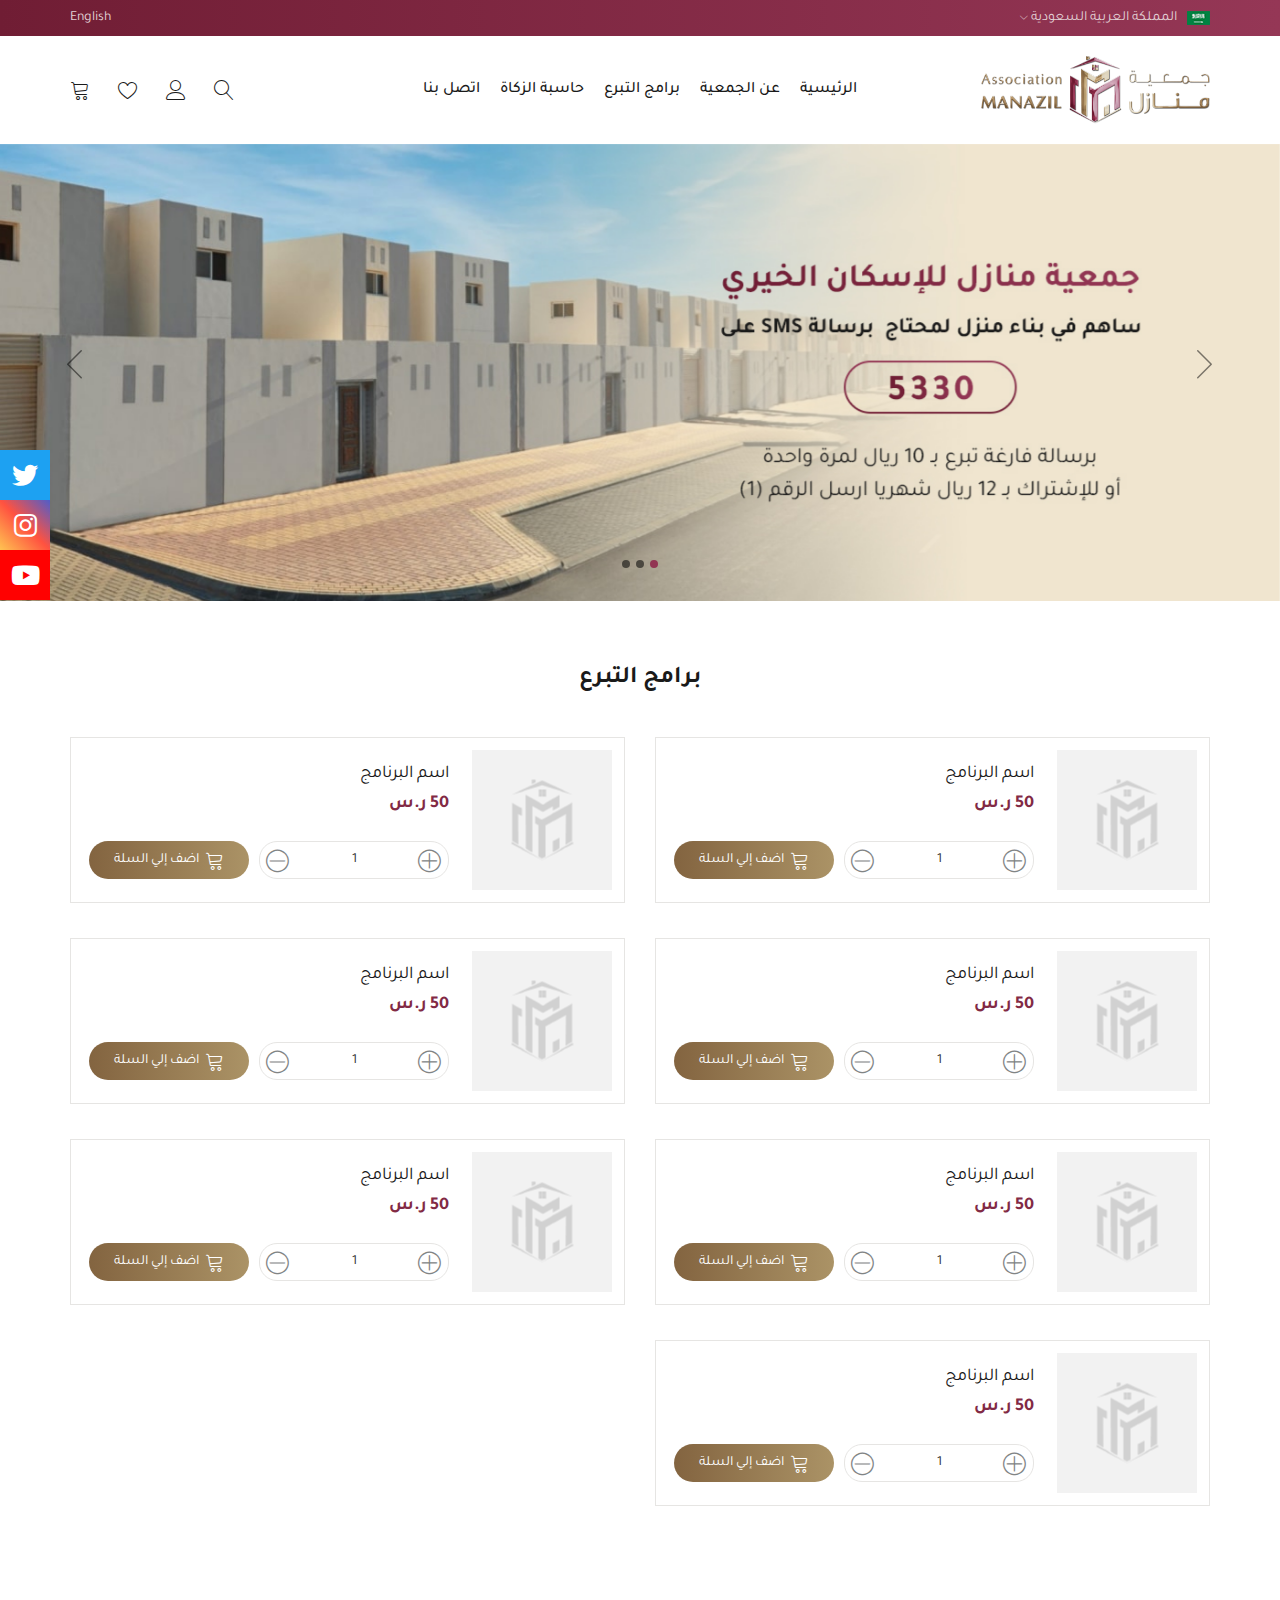
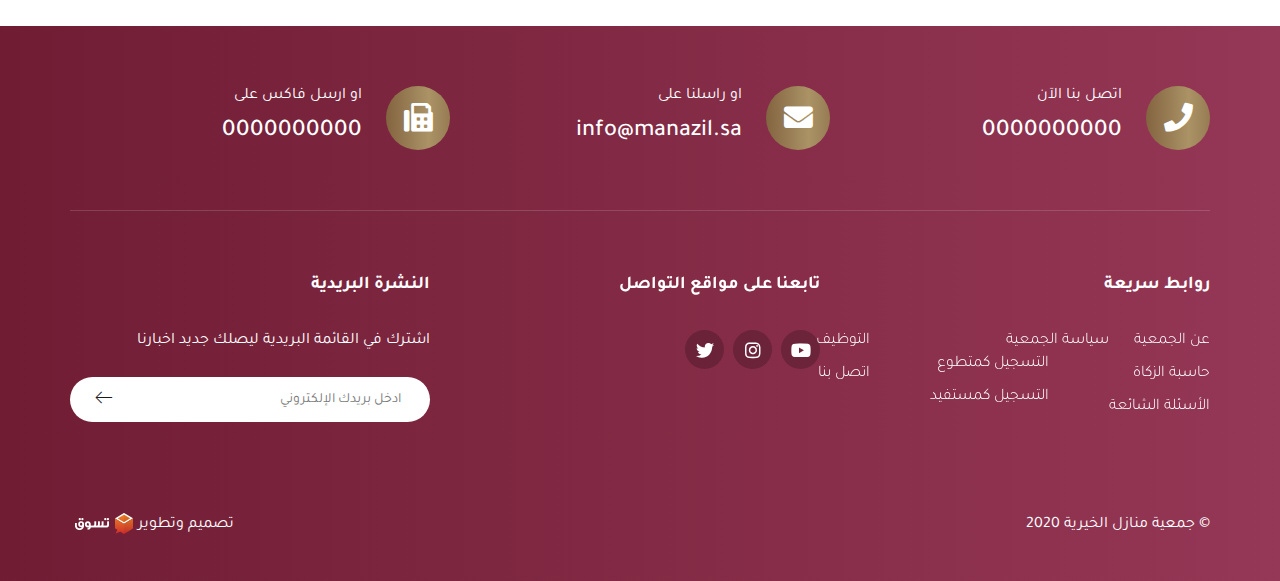
==== index.html @ 5b85d8d2 "ar" ====
<!DOCTYPE HTML>
<HTML dir="rtl" lang="ar">

<head>
  <meta charset="UTF-8" />
  <meta name="viewport" content="width=device-width, initial-scale=1, shrink-to-fit=no, user-scalable=no" />
  <title>جمعية منازل</title>
  <title>Manazel Association</title>
  <link rel='shortcut icon' type='img/png' href='images/preloader.png' />
  <link rel="stylesheet" href="css/bootstrap.min.css" />
  <link rel="stylesheet" href="css/bootstrap-rtl.min.css" />
  <link rel="stylesheet" href="css/owl.carousel.min.css" />
  <link rel="stylesheet" href="css/fontawesome.min.css" />
  <link rel="stylesheet" href="css/Linearicons.css" />
  <link rel="stylesheet" href="css/main.css" />
</head>

<body>
  <!-- start preloader -->
  <div class="loader">
    <img src="images/preloader.png" class="img-responsive">
  </div>
  <!-- end preloader -->
  <div class="fixed-icons">
    <a href="#!" class="fixed-link fixall"><i class="fab fa-twitter"></i></a>
    <a href="#!" class="fixed-link fixall"><i class="fab fa-instagram"></i></a>
    <a href="#!" class="fixed-link fixall"><i class="fab fa-youtube"></i></a>
  </div>
  <!-- start header -->
  <header>
    <div class="top-bar-cont">
      <div class="container">
        <div class="top-bar">
          <div class="country">
            <span class="fixall country-anchor"><img src="images/ar.png">المملكة العربية السعودية</span>
            <div class="country-dropdown">
              <a href="#!" class="fixall country-anchor"><img src="images/ar.png">المملكة العربية
                السعودية</a>
              <a href="#!" class="fixall country-anchor"><img src="images/en.png">الولايات المتحدة
                الامريكية</a>
            </div>
          </div>
          <a href="index-en.html" class="lang fixall">English</a>
        </div>
      </div>
    </div>
    <div class="sec-header-cont">
      <div class="container">
        <div class="header">
          <a href="index.html" class="logo"><img src="images/logo.png" class="img-responsive"></a>
          <nav>
            <ul class="mo-navbar fixall list-unstyled">
              <span class="lnr lnr-cross close-btn"></span>
              <li class="nav-li fixall ">
                <a href="#!" class="nav-anchor fixall">الرئيسية</a></li>
              <li class="nav-li fixall">
                <a href="#!" class="nav-anchor fixall">عن الجمعية</a></li>
              <li class="nav-li fixall">
                <a href="#!" class="nav-anchor fixall">برامج التبرع</a></li>
              <li class="nav-li fixall">
                <a href="#!" class="nav-anchor fixall">حاسبة الزكاة</a></li>
              <li class="nav-li fixall">
                <a href="#!" class="nav-anchor fixall">اتصل بنا</a></li>
            </ul>
          </nav>
          <div class="mo-user-nav">
            <a href="#!" class="user-anchor mo-menu-icon fixall">
              <span class="lnr lnr-menu"></span>
            </a>
            <a href="#!" class="user-anchor mo-search-icon fixall">
              <span class="lnr lnr-magnifier"></span>
            </a>
            <a href="#!" class="user-anchor mo-log-icon fixall">
              <span class="lnr lnr-user"></span>
            </a>
            <a href="#!" class="user-anchor mo-log-icon fixall">
              <span class="lnr lnr-heart"></span>
            </a>
            <a href="#!" class="user-anchor mo-cart-icon fixall">
              <span class="lnr lnr-cart"></span>
            </a>
          </div>
        </div>
      </div>
    </div>
  </header>
  <!-- end header -->
  <div class="search-form">
    <div class="container">
      <div class="search-relative">
        <span class="lnr lnr-cross close-search-btn"></span>
        <div class="search-cont">
          <input type="text" class="search-input fixall" placeholder="البحث ...">
          <button class="fixall search-button"><span class="lnr lnr-magnifier"></span></button>
        </div>
      </div>
    </div>
  </div>
  <!-- End Search -->
  <!-- Start Main Slider -->
  <div class="main-slider-sec">
    <div class="owl-carousel main-slider">
      <div class="item">
        <a href="#!" class="slider-img"><img src="images/slider.jpg" class=" img-responsive"></a>
      </div>
      <div class="item">
        <a href="#!" class="slider-img"><img src="images/slider.jpg" class=" img-responsive"></a>
      </div>
      <div class="item">
        <a href="#!" class="slider-img"><img src="images/slider.jpg" class=" img-responsive"></a>
      </div>
    </div>
  </div>
  <!-- End Main Slider -->
  <!-- start products -->
  <div class="products-sec">
    <div class="container">
      <div class="products">
        <h2 class="head fixall">برامج التبرع</h2>
        <div class="row">
          <div class="col-md-6 col-xs-12">
            <div class="product">
              <a href="#!" class="product-img fixall"><img src="images/pro.png" class="img-responive"></a>
              <div class="product-info">
                <a href="#!" class="product-name fixall">اسم البرنامج</a>
                <span class="mo-price">50 ر.س</span>
                <div class="tools">
                  <div class="qtySelector">
                    <span class="lnr lnr-plus-circle qty-increas"></span>
                    <input class="qty fixall" type="number" value="1">
                    <span class="lnr lnr-circle-minus qty-decreas"></span>
                  </div>
                  <a href="#!" class="fixall mo-add-to-cart">
                    <span class="lnr lnr-cart"></span><span class="text">اضف إلي السلة</span>
                  </a>
                </div>
              </div>
            </div>
          </div>
          <div class="col-md-6 col-xs-12">
            <div class="product">
              <a href="#!" class="product-img fixall"><img src="images/pro.png" class="img-responive"></a>
              <div class="product-info">
                <a href="#!" class="product-name fixall">اسم البرنامج</a>
                <span class="mo-price">50 ر.س</span>
                <div class="tools">
                  <div class="qtySelector">
                    <span class="lnr lnr-plus-circle qty-increas"></span>
                    <input class="qty fixall" type="number" value="1">
                    <span class="lnr lnr-circle-minus qty-decreas"></span>
                  </div>
                  <a href="#!" class="fixall mo-add-to-cart">
                    <span class="lnr lnr-cart"></span><span class="text">اضف إلي السلة</span>
                  </a>
                </div>
              </div>
            </div>
          </div>
          <div class="col-md-6 col-xs-12">
            <div class="product">
              <a href="#!" class="product-img fixall"><img src="images/pro.png" class="img-responive"></a>
              <div class="product-info">
                <a href="#!" class="product-name fixall">اسم البرنامج</a>
                <span class="mo-price">50 ر.س</span>
                <div class="tools">
                  <div class="qtySelector">
                    <span class="lnr lnr-plus-circle qty-increas"></span>
                    <input class="qty fixall" type="number" value="1">
                    <span class="lnr lnr-circle-minus qty-decreas"></span>
                  </div>
                  <a href="#!" class="fixall mo-add-to-cart">
                    <span class="lnr lnr-cart"></span><span class="text">اضف إلي السلة</span>
                  </a>
                </div>
              </div>
            </div>
          </div>
          <div class="col-md-6 col-xs-12">
            <div class="product">
              <a href="#!" class="product-img fixall"><img src="images/pro.png" class="img-responive"></a>
              <div class="product-info">
                <a href="#!" class="product-name fixall">اسم البرنامج</a>
                <span class="mo-price">50 ر.س</span>
                <div class="tools">
                  <div class="qtySelector">
                    <span class="lnr lnr-plus-circle qty-increas"></span>
                    <input class="qty fixall" type="number" value="1">
                    <span class="lnr lnr-circle-minus qty-decreas"></span>
                  </div>
                  <a href="#!" class="fixall mo-add-to-cart">
                    <span class="lnr lnr-cart"></span><span class="text">اضف إلي السلة</span>
                  </a>
                </div>
              </div>
            </div>
          </div>
          <div class="col-md-6 col-xs-12">
            <div class="product">
              <a href="#!" class="product-img fixall"><img src="images/pro.png" class="img-responive"></a>
              <div class="product-info">
                <a href="#!" class="product-name fixall">اسم البرنامج</a>
                <span class="mo-price">50 ر.س</span>
                <div class="tools">
                  <div class="qtySelector">
                    <span class="lnr lnr-plus-circle qty-increas"></span>
                    <input class="qty fixall" type="number" value="1">
                    <span class="lnr lnr-circle-minus qty-decreas"></span>
                  </div>
                  <a href="#!" class="fixall mo-add-to-cart">
                    <span class="lnr lnr-cart"></span><span class="text">اضف إلي السلة</span>
                  </a>
                </div>
              </div>
            </div>
          </div>
          <div class="col-md-6 col-xs-12">
            <div class="product">
              <a href="#!" class="product-img fixall"><img src="images/pro.png" class="img-responive"></a>
              <div class="product-info">
                <a href="#!" class="product-name fixall">اسم البرنامج</a>
                <span class="mo-price">50 ر.س</span>
                <div class="tools">
                  <div class="qtySelector">
                    <span class="lnr lnr-plus-circle qty-increas"></span>
                    <input class="qty fixall" type="number" value="1">
                    <span class="lnr lnr-circle-minus qty-decreas"></span>
                  </div>
                  <a href="#!" class="fixall mo-add-to-cart">
                    <span class="lnr lnr-cart"></span><span class="text">اضف إلي السلة</span>
                  </a>
                </div>
              </div>
            </div>
          </div>
          <div class="col-md-6 col-xs-12">
            <div class="product">
              <a href="#!" class="product-img fixall"><img src="images/pro.png" class="img-responive"></a>
              <div class="product-info">
                <a href="#!" class="product-name fixall">اسم البرنامج</a>
                <span class="mo-price">50 ر.س</span>
                <div class="tools">
                  <div class="qtySelector">
                    <span class="lnr lnr-plus-circle qty-increas"></span>
                    <input class="qty fixall" type="number" value="1">
                    <span class="lnr lnr-circle-minus qty-decreas"></span>
                  </div>
                  <a href="#!" class="fixall mo-add-to-cart">
                    <span class="lnr lnr-cart"></span><span class="text">اضف إلي السلة</span>
                  </a>
                </div>
              </div>
            </div>
          </div>
        </div>
      </div>
    </div>
  </div>
  <!-- end products -->

  <!-- start footer -->
  <footer>
    <div class="container">
      <div class="contant-info">
        <div class="contact-methed">
          <a href="tel:0000000000" class="contact-icon fixall"><i class="fas fa-phone"></i></a>
          <div class="contact-desc">
            <h5 class="contact-name fixall">اتصل بنا الآن</h5>
            <a href="tel:0000000000" class="contact-way fixall">0000000000</a>
          </div>
        </div>
        <div class="contact-methed">
          <a href="mailto:info@manazil.sa" class="contact-icon fixall"><i class="fas fa-envelope"></i></a>
          <div class="contact-desc">
            <h5 class="contact-name fixall">او راسلنا على</h5>
            <a href="mailto:info@manazil.sa" class="contact-way fixall">info@manazil.sa</a>
          </div>
        </div>
        <div class="contact-methed">
          <a href="#!" class="contact-icon fixall"><i class="fas fa-fax"></i></a>
          <div class="contact-desc">
            <h5 class="contact-name fixall">او ارسل فاكس على</h5>
            <a href="#!" class="contact-way fixall">0000000000</a>
          </div>
        </div>
      </div>
      <div class="footer">
        <div class="row">
          <div class="col-md-4 col-xs-12">
            <div class="foot-nav-links">
              <h3 class="fixall foot-nav-links-header linksheading">روابط سريعة</h3>
              <ul class="fixall list-unstyled foot-links">
                <li class="fixall foot-nav-li"><a href="#!" class="fixall foot-link">عن الجمعية</a>
                </li>
                <li class="fixall foot-nav-li"><a href="#!" class="fixall foot-link">حاسبة الزكاة</a>
                </li>
                <li class="fixall foot-nav-li"><a href="#!" class="fixall foot-link">الأسئلة الشائعة</a>
                </li>
                <li class="fixall foot-nav-li"><a href="#!" class="fixall foot-link">سياسة الجمعية</a>
                </li>
                <li class="fixall foot-nav-li"><a href="#!" class="fixall foot-link">التسجيل كمتطوع</a>
                </li>
                <li class="fixall foot-nav-li"><a href="#!" class="fixall foot-link">التسجيل كمستفيد</a>
                </li>
                <li class="fixall foot-nav-li"><a href="#!" class="fixall foot-link">التوظيف</a>
                </li>
                <li class="fixall foot-nav-li"><a href="#!" class="fixall foot-link">اتصل بنا</a>
                </li>
              </ul>
            </div>
          </div>
          <div class="col-md-4 col-xs-12">
            <div class="social-cont">
              <h3 class="fixall social-header linksheading">تابعنا على مواقع التواصل</h3>
              <div class="social">
                <a href="#!" class="social-link fixall"><i class="fab fa-youtube"></i></a>
                <a href="#!" class="social-link fixall"><i class="fab fa-instagram"></i></a>
                <a href="#!" class="social-link fixall"><i class="fab fa-twitter"></i></a>
              </div>
            </div>
          </div>
          <div class="col-md-4 col-xs-12">
            <div class="newsletter-container">
              <h3 class="fixall newsletter-header linksheading">النشرة البريدية</h3>
              <p class="newsletter-info fixall">اشترك في القائمة البريدية ليصلك جديد اخبارنا</p>
              <div class="newsletter-cont">
                <input type="email" class="fixall newsletter-input" placeholder="ادخل بريدك الإلكتروني">
                <button class="fixall newsletter-btn"></button>
              </div>
            </div>
          </div>
        </div>
      </div>
      <div class="copytight">
        <div class="client-right">© جمعية منازل الخيرية 2020 </div>

        <div class="tasawk">تصميم وتطوير<a href="https://tasawk.com.sa/" class="fixall"><img
              src="images/tasawk.png"></a>
        </div>
      </div>
    </div>
  </footer>
  <!-- end footer -->
  <script src="js/jquery-2.2.1.min.js"></script>
  <script src="js/bootstrap.min.js"></script>
  <script src="js/owl.carousel.min.js"></script>
  <script src="js/main.js"></script>
</body>

</HTML>
---- css/Linearicons.css ----
@font-face {
	font-family: 'Linearicons-Free';
	src: url('../fonts/Linearicons/Linearicons-Free.eot?w118d');
	src: url('../fonts/Linearicons/Linearicons-Free.eot?#iefixw118d') format('embedded-opentype'),
		url('../fonts/Linearicons/Linearicons-Free.woff2?w118d') format('woff2'),
		url('../fonts/Linearicons/Linearicons-Free.woff?w118d') format('woff'),
		url('../fonts/Linearicons/Linearicons-Free.ttf?w118d') format('truetype'),
		url('../fonts/Linearicons/Linearicons-Free.svg?w118d#Linearicons-Free') format('svg');
	font-weight: normal;
	font-style: normal;
}

.lnr {
	font-family: 'Linearicons-Free';
	speak: none;
	font-style: normal;
	font-weight: normal;
	font-variant: normal;
	text-transform: none;
	line-height: 1;

	/* Better Font Rendering =========== */
	-webkit-font-smoothing: antialiased;
	-moz-osx-font-smoothing: grayscale;
}

.lnr-home:before {
	content: "\e800";
}

.lnr-apartment:before {
	content: "\e801";
}

.lnr-pencil:before {
	content: "\e802";
}

.lnr-magic-wand:before {
	content: "\e803";
}

.lnr-drop:before {
	content: "\e804";
}

.lnr-lighter:before {
	content: "\e805";
}

.lnr-poop:before {
	content: "\e806";
}

.lnr-sun:before {
	content: "\e807";
}

.lnr-moon:before {
	content: "\e808";
}

.lnr-cloud:before {
	content: "\e809";
}

.lnr-cloud-upload:before {
	content: "\e80a";
}

.lnr-cloud-download:before {
	content: "\e80b";
}

.lnr-cloud-sync:before {
	content: "\e80c";
}

.lnr-cloud-check:before {
	content: "\e80d";
}

.lnr-database:before {
	content: "\e80e";
}

.lnr-lock:before {
	content: "\e80f";
}

.lnr-cog:before {
	content: "\e810";
}

.lnr-trash:before {
	content: "\e811";
}

.lnr-dice:before {
	content: "\e812";
}

.lnr-heart:before {
	content: "\e813";
}

.lnr-star:before {
	content: "\e814";
}

.lnr-star-half:before {
	content: "\e815";
}

.lnr-star-empty:before {
	content: "\e816";
}

.lnr-flag:before {
	content: "\e817";
}

.lnr-envelope:before {
	content: "\e818";
}

.lnr-paperclip:before {
	content: "\e819";
}

.lnr-inbox:before {
	content: "\e81a";
}

.lnr-eye:before {
	content: "\e81b";
}

.lnr-printer:before {
	content: "\e81c";
}

.lnr-file-empty:before {
	content: "\e81d";
}

.lnr-file-add:before {
	content: "\e81e";
}

.lnr-enter:before {
	content: "\e81f";
}

.lnr-exit:before {
	content: "\e820";
}

.lnr-graduation-hat:before {
	content: "\e821";
}

.lnr-license:before {
	content: "\e822";
}

.lnr-music-note:before {
	content: "\e823";
}

.lnr-film-play:before {
	content: "\e824";
}

.lnr-camera-video:before {
	content: "\e825";
}

.lnr-camera:before {
	content: "\e826";
}

.lnr-picture:before {
	content: "\e827";
}

.lnr-book:before {
	content: "\e828";
}

.lnr-bookmark:before {
	content: "\e829";
}

.lnr-user:before {
	content: "\e82a";
}

.lnr-users:before {
	content: "\e82b";
}

.lnr-shirt:before {
	content: "\e82c";
}

.lnr-store:before {
	content: "\e82d";
}

.lnr-cart:before {
	content: "\e82e";
}

.lnr-tag:before {
	content: "\e82f";
}

.lnr-phone-handset:before {
	content: "\e830";
}

.lnr-phone:before {
	content: "\e831";
}

.lnr-pushpin:before {
	content: "\e832";
}

.lnr-map-marker:before {
	content: "\e833";
}

.lnr-map:before {
	content: "\e834";
}

.lnr-location:before {
	content: "\e835";
}

.lnr-calendar-full:before {
	content: "\e836";
}

.lnr-keyboard:before {
	content: "\e837";
}

.lnr-spell-check:before {
	content: "\e838";
}

.lnr-screen:before {
	content: "\e839";
}

.lnr-smartphone:before {
	content: "\e83a";
}

.lnr-tablet:before {
	content: "\e83b";
}

.lnr-laptop:before {
	content: "\e83c";
}

.lnr-laptop-phone:before {
	content: "\e83d";
}

.lnr-power-switch:before {
	content: "\e83e";
}

.lnr-bubble:before {
	content: "\e83f";
}

.lnr-heart-pulse:before {
	content: "\e840";
}

.lnr-construction:before {
	content: "\e841";
}

.lnr-pie-chart:before {
	content: "\e842";
}

.lnr-chart-bars:before {
	content: "\e843";
}

.lnr-gift:before {
	content: "\e844";
}

.lnr-diamond:before {
	content: "\e845";
}

.lnr-linearicons:before {
	content: "\e846";
}

.lnr-dinner:before {
	content: "\e847";
}

.lnr-coffee-cup:before {
	content: "\e848";
}

.lnr-leaf:before {
	content: "\e849";
}

.lnr-paw:before {
	content: "\e84a";
}

.lnr-rocket:before {
	content: "\e84b";
}

.lnr-briefcase:before {
	content: "\e84c";
}

.lnr-bus:before {
	content: "\e84d";
}

.lnr-car:before {
	content: "\e84e";
}

.lnr-train:before {
	content: "\e84f";
}

.lnr-bicycle:before {
	content: "\e850";
}

.lnr-wheelchair:before {
	content: "\e851";
}

.lnr-select:before {
	content: "\e852";
}

.lnr-earth:before {
	content: "\e853";
}

.lnr-smile:before {
	content: "\e854";
}

.lnr-sad:before {
	content: "\e855";
}

.lnr-neutral:before {
	content: "\e856";
}

.lnr-mustache:before {
	content: "\e857";
}

.lnr-alarm:before {
	content: "\e858";
}

.lnr-bullhorn:before {
	content: "\e859";
}

.lnr-volume-high:before {
	content: "\e85a";
}

.lnr-volume-medium:before {
	content: "\e85b";
}

.lnr-volume-low:before {
	content: "\e85c";
}

.lnr-volume:before {
	content: "\e85d";
}

.lnr-mic:before {
	content: "\e85e";
}

.lnr-hourglass:before {
	content: "\e85f";
}

.lnr-undo:before {
	content: "\e860";
}

.lnr-redo:before {
	content: "\e861";
}

.lnr-sync:before {
	content: "\e862";
}

.lnr-history:before {
	content: "\e863";
}

.lnr-clock:before {
	content: "\e864";
}

.lnr-download:before {
	content: "\e865";
}

.lnr-upload:before {
	content: "\e866";
}

.lnr-enter-down:before {
	content: "\e867";
}

.lnr-exit-up:before {
	content: "\e868";
}

.lnr-bug:before {
	content: "\e869";
}

.lnr-code:before {
	content: "\e86a";
}

.lnr-link:before {
	content: "\e86b";
}

.lnr-unlink:before {
	content: "\e86c";
}

.lnr-thumbs-up:before {
	content: "\e86d";
}

.lnr-thumbs-down:before {
	content: "\e86e";
}

.lnr-magnifier:before {
	content: "\e86f";
}

.lnr-cross:before {
	content: "\e870";
}

.lnr-menu:before {
	content: "\e871";
}

.lnr-list:before {
	content: "\e872";
}

.lnr-chevron-up:before {
	content: "\e873";
}

.lnr-chevron-down:before {
	content: "\e874";
}

.lnr-chevron-left:before {
	content: "\e875";
}

.lnr-chevron-right:before {
	content: "\e876";
}

.lnr-arrow-up:before {
	content: "\e877";
}

.lnr-arrow-down:before {
	content: "\e878";
}

.lnr-arrow-left:before {
	content: "\e879";
}

.lnr-arrow-right:before {
	content: "\e87a";
}

.lnr-move:before {
	content: "\e87b";
}

.lnr-warning:before {
	content: "\e87c";
}

.lnr-question-circle:before {
	content: "\e87d";
}

.lnr-menu-circle:before {
	content: "\e87e";
}

.lnr-checkmark-circle:before {
	content: "\e87f";
}

.lnr-cross-circle:before {
	content: "\e880";
}

.lnr-plus-circle:before {
	content: "\e881";
}

.lnr-circle-minus:before {
	content: "\e882";
}

.lnr-arrow-up-circle:before {
	content: "\e883";
}

.lnr-arrow-down-circle:before {
	content: "\e884";
}

.lnr-arrow-left-circle:before {
	content: "\e885";
}

.lnr-arrow-right-circle:before {
	content: "\e886";
}

.lnr-chevron-up-circle:before {
	content: "\e887";
}

.lnr-chevron-down-circle:before {
	content: "\e888";
}

.lnr-chevron-left-circle:before {
	content: "\e889";
}

.lnr-chevron-right-circle:before {
	content: "\e88a";
}

.lnr-crop:before {
	content: "\e88b";
}

.lnr-frame-expand:before {
	content: "\e88c";
}

.lnr-frame-contract:before {
	content: "\e88d";
}

.lnr-layers:before {
	content: "\e88e";
}

.lnr-funnel:before {
	content: "\e88f";
}

.lnr-text-format:before {
	content: "\e890";
}

.lnr-text-format-remove:before {
	content: "\e891";
}

.lnr-text-size:before {
	content: "\e892";
}

.lnr-bold:before {
	content: "\e893";
}

.lnr-italic:before {
	content: "\e894";
}

.lnr-underline:before {
	content: "\e895";
}

.lnr-strikethrough:before {
	content: "\e896";
}

.lnr-highlight:before {
	content: "\e897";
}

.lnr-text-align-left:before {
	content: "\e898";
}

.lnr-text-align-center:before {
	content: "\e899";
}

.lnr-text-align-right:before {
	content: "\e89a";
}

.lnr-text-align-justify:before {
	content: "\e89b";
}

.lnr-line-spacing:before {
	content: "\e89c";
}

.lnr-indent-increase:before {
	content: "\e89d";
}

.lnr-indent-decrease:before {
	content: "\e89e";
}

.lnr-pilcrow:before {
	content: "\e89f";
}

.lnr-direction-ltr:before {
	content: "\e8a0";
}

.lnr-direction-rtl:before {
	content: "\e8a1";
}

.lnr-page-break:before {
	content: "\e8a2";
}

.lnr-sort-alpha-asc:before {
	content: "\e8a3";
}

.lnr-sort-amount-asc:before {
	content: "\e8a4";
}

.lnr-hand:before {
	content: "\e8a5";
}

.lnr-pointer-up:before {
	content: "\e8a6";
}

.lnr-pointer-right:before {
	content: "\e8a7";
}

.lnr-pointer-down:before {
	content: "\e8a8";
}

.lnr-pointer-left:before {
	content: "\e8a9";
}
---- css/main.css ----
@charset "UTF-8";
@keyframes vibe {
  0%, 100% {
    -webkit-transform: translateY(0);
    -ms-transform: translateY(0);
    -o-transform: translateY(0);
    transform: translateY(0);
  }
  25% {
    -webkit-transform: translateY(-4px);
    -ms-transform: translateY(-4px);
    -o-transform: translateY(-4px);
    transform: translateY(-4px);
  }
  50% {
    -webkit-transform: translateY(4px);
    -ms-transform: translateY(4px);
    -o-transform: translateY(4px);
    transform: translateY(4px);
  }
  75% {
    -webkit-transform: translateY(-4px);
    -ms-transform: translateY(-4px);
    -o-transform: translateY(-4px);
    transform: translateY(-4px);
  }
}
@keyframes shape {
  0% {
    left: -100%;
    opacity: 0;
  }
  100% {
    left: 100%;
  }
}
.fixall {
  margin: 0;
  border: none;
  outline: none;
  box-shadow: none;
  padding: 0;
  text-decoration: none;
}
.fixall:hover {
  outline: none;
  box-shadow: none;
  text-decoration: none;
}
.fixall:focus {
  outline: none;
  box-shadow: none;
  text-decoration: none;
}

body {
  position: relative;
  font-family: tajwal;
  overflow: hidden;
}
body::-webkit-scrollbar {
  background-color: #fff;
  width: 7px;
  height: 0px;
}
body::-webkit-scrollbar-thumb {
  background-color: #822a45;
}

html {
  scrollbar-width: thin;
  scrollbar-color: #822a45 #fff;
}

.overflow {
  overflow: hidden !important;
}

@font-face {
  font-family: "tajwal";
  src: url("../fonts/TAJAWAL/TAJAWAL-REGULAR.TTF");
}
@font-face {
  font-family: "xlight";
  src: url("../fonts/TAJAWAL/TAJAWAL-EXTRALIGHT.TTF");
}
@font-face {
  font-family: "light";
  src: url("../fonts/TAJAWAL/TAJAWAL-LIGHT.TTF");
}
@font-face {
  font-family: "med";
  src: url("../fonts/TAJAWAL/TAJAWAL-MEDIUM.TTF");
}
@font-face {
  font-family: "bold";
  src: url("../fonts/TAJAWAL/TAJAWAL-BOLD.TTF");
}
@font-face {
  font-family: "xbold";
  src: url("../fonts/TAJAWAL/TAJAWAL-EXTRABOLD.TTF");
}
@font-face {
  font-family: "black";
  src: url("../fonts/TAJAWAL/TAJAWAL-BLACK.TTF");
}
.search-form {
  position: fixed;
  top: 0;
  bottom: 0;
  left: 0;
  right: 0;
  background-color: rgba(26, 26, 26, 0.98);
  z-index: 999;
  display: none;
}
.search-form .search-relative {
  position: relative;
  width: 100%;
  height: 100vh;
  display: flex;
  align-items: center;
  justify-content: center;
}
@media (max-width: 767px) {
  .search-form .search-relative {
    align-items: flex-start;
    padding-top: 150px;
  }
}
.search-form .search-relative .close-search-btn {
  position: absolute;
  left: 50%;
  transform: translateX(-50%);
  top: 37px;
  opacity: 1;
  font-size: 24px;
  color: #e2d1d5;
  cursor: pointer;
  -moz-transition: all 0.3s ease-in-out;
  -o-transition: all 0.3s ease-in-out;
  -webkit-transition: all 0.3s ease-in-out;
  transition: all 0.3s ease-in-out;
}
.search-form .search-relative .close-search-btn:hover {
  color: #ab9366;
}

.search-cont {
  position: relative;
  height: 70px;
  width: 750px;
  transform: scaleX(0);
  -moz-transition: all 0.5s ease-in-out;
  -o-transition: all 0.5s ease-in-out;
  -webkit-transition: all 0.5s ease-in-out;
  transition: all 0.5s ease-in-out;
}
@media (max-width: 767px) {
  .search-cont {
    width: 100%;
  }
}
.search-cont.search-in {
  transform: scaleX(1);
  transition-delay: 0.2s;
}

.search-button {
  position: absolute;
  background-color: transparent;
  border: none;
  left: 20px;
  top: 50%;
  transform: translateY(-50%);
  font-size: 30px;
  color: #fff;
  -moz-transition: all 0.3s ease-in-out;
  -o-transition: all 0.3s ease-in-out;
  -webkit-transition: all 0.3s ease-in-out;
  transition: all 0.3s ease-in-out;
}
html[dir=ltr] .search-button {
  left: auto;
  right: 20px;
}
.search-button:hover {
  color: #ab9366;
}

.search-input {
  border: none;
  border-bottom: 1px solid #fff;
  background-color: transparent;
  width: 100%;
  height: 100%;
  padding: 0 20px;
  padding-left: 75px;
  font-size: 24px;
  text-align: right;
  color: #fff;
  border-radius: 0;
  -moz-transition: all 0.3s ease-in-out;
  -o-transition: all 0.3s ease-in-out;
  -webkit-transition: all 0.3s ease-in-out;
  transition: all 0.3s ease-in-out;
}
html[dir=ltr] .search-input {
  padding: 0 20px;
  padding-right: 75px;
  text-align: right;
}
.search-input::placeholder {
  text-align: right;
  color: #e2d1d5;
  font-size: 24px;
  text-transform: capitalize;
  font-family: light;
}
html[dir=ltr] .search-input::placeholder {
  text-align: left;
}
.search-input:focus {
  border-color: #ab9366;
}

.newsletter-cont {
  position: relative;
}

.newsletter-input {
  background-color: #fff;
  width: 100%;
  height: 45px;
  border-radius: 45px;
  padding: 0 29px;
  font-size: 15px;
  text-align: right;
  color: #1a1a1a;
  border: none;
  -moz-transition: all 0.3s ease-in-out;
  -o-transition: all 0.3s ease-in-out;
  -webkit-transition: all 0.3s ease-in-out;
  transition: all 0.3s ease-in-out;
}
.newsletter-input::placeholder {
  text-align: right;
  font-size: 14px;
  color: #7a7a7a;
}
.newsletter-input:focus {
  box-shadow: 0px 5px 30px 0px rgba(0, 0, 0, 0.1);
}

html[dir=ltr] .newsletter-input {
  text-align: left;
}
html[dir=ltr] .newsletter-input::placeholder {
  text-align: left;
}

.newsletter-btn {
  position: absolute;
  left: 25px;
  top: 50%;
  transform: translateY(-50%);
  -moz-transition: all 0.3s ease-in-out;
  -o-transition: all 0.3s ease-in-out;
  -webkit-transition: all 0.3s ease-in-out;
  transition: all 0.3s ease-in-out;
  border-radius: 50%;
  border: none;
  color: #1a1a1a;
  background-color: transparent;
  border: none;
  font-size: 18px;
}
.newsletter-btn:hover {
  color: #836440;
}
.newsletter-btn:after {
  content: "";
  font-family: "Linearicons-Free";
}

html[dir=ltr] .newsletter-button {
  left: auto;
  right: 25px;
}
html[dir=ltr] .newsletter-button:after {
  content: "";
}

.mo-navbar {
  display: flex;
  align-items: center;
}

.nav-li {
  margin: 0 10px;
}

.nav-anchor {
  font-family: med;
  font-size: 16px;
  color: #1a1a1a;
  -moz-transition: all 0.3s ease-in-out;
  -o-transition: all 0.3s ease-in-out;
  -webkit-transition: all 0.3s ease-in-out;
  transition: all 0.3s ease-in-out;
}
.nav-anchor:hover, .nav-anchor:focus {
  color: #953756;
}

.main-slider {
  position: relative;
}
.main-slider .owl-nav {
  width: 0;
  height: 0;
}
@media (max-width: 767px) {
  .main-slider .owl-nav {
    display: none;
  }
}
.main-slider .owl-nav button[class^=owl-] {
  position: absolute;
  top: 50%;
  transform: translateY(-50%);
  outline: none;
  border: none;
  color: rgba(0, 0, 0, 0.5);
  font-size: 30px;
  -moz-transition: all 0.3s ease-in-out;
  -o-transition: all 0.3s ease-in-out;
  -webkit-transition: all 0.3s ease-in-out;
  transition: all 0.3s ease-in-out;
}
.main-slider .owl-nav button[class^=owl-].owl-next {
  left: 60px;
}
.main-slider .owl-nav button[class^=owl-].owl-prev {
  right: 60px;
}
.main-slider .owl-nav button[class^=owl-]:hover {
  color: #923553;
}
.main-slider .owl-dots {
  position: absolute;
  bottom: 25px;
  left: 50%;
  transform: translateX(-50%);
}
@media (max-width: 992px) {
  .main-slider .owl-dots {
    bottom: 10px;
  }
}
.main-slider .owl-dots .owl-dot {
  background: rgba(0, 0, 0, 0.55);
  outline: none;
  border: none;
  width: 8px;
  height: 8px;
  border-radius: 50%;
  cursor: pointer;
  margin: 0 3px;
  -moz-transition: all 0.3s ease-in-out;
  -o-transition: all 0.3s ease-in-out;
  -webkit-transition: all 0.3s ease-in-out;
  transition: all 0.3s ease-in-out;
}
.main-slider .owl-dots .owl-dot.active {
  background: #923553;
  pointer-events: none;
}
.main-slider .owl-dots .owl-dot:hover {
  background: #923553;
}

.loader {
  display: flex;
  align-items: center;
  justify-content: center;
  position: fixed;
  top: 0;
  left: 0;
  right: 0;
  bottom: 0;
  background-color: #fff;
  z-index: 999999999999;
}
.loader .img-responsive {
  transform: scale(1.2);
  transition: 15s;
}
@media (max-width: 767px) {
  .loader .img-responsive {
    width: 120px;
  }
}

.top-bar-cont {
  background-image: -moz-linear-gradient(0deg, #701d34 0%, #953756 100%);
  background-image: -webkit-linear-gradient(0deg, #701d34 0%, #953756 100%);
  background-image: -ms-linear-gradient(0deg, #701d34 0%, #953756 100%);
}

.top-bar {
  height: 36px;
  display: flex;
  align-items: center;
  justify-content: space-between;
}
@media (max-width: 767px) {
  .top-bar {
    height: 30px;
  }
}

.country {
  position: relative;
}
.country .country-anchor {
  font-size: 14px;
  color: #e2d1d5;
  display: flex;
  align-items: center;
  cursor: pointer;
  -moz-transition: all 0.3s ease-in-out;
  -o-transition: all 0.3s ease-in-out;
  -webkit-transition: all 0.3s ease-in-out;
  transition: all 0.3s ease-in-out;
}
.country .country-anchor img {
  margin-left: 10px;
}
html[dir=ltr] .country .country-anchor img {
  margin-right: 10px;
  margin-left: 0;
}
.country .country-anchor:after {
  content: "";
  font-family: "Linearicons-Free";
  font-size: 8px;
  margin-right: 3px;
}
html[dir=ltr] .country .country-anchor:after {
  margin-right: 0;
  margin-left: 3px;
}
.country .country-anchor:hover {
  color: #fff;
}
.country .country-anchor:hover:after {
  color: #fff;
}
.country .country-dropdown {
  position: absolute;
  width: auto;
  height: auto;
  right: -22px;
  top: 125%;
  z-index: 10;
  background-color: #fff;
  border-radius: 5px;
  box-shadow: 0px 0px 8px 0px rgba(0, 0, 0, 0.13);
  padding: 10px 10px 0;
  text-align: center;
  visibility: hidden;
  opacity: 0;
  display: flex;
  align-items: center;
  justify-content: center;
  flex-direction: column;
  border: none;
  -moz-transition: all 0.3s ease-in-out;
  -o-transition: all 0.3s ease-in-out;
  -webkit-transition: all 0.3s ease-in-out;
  transition: all 0.3s ease-in-out;
}
html[dir=ltr] .country .country-dropdown {
  right: -19px;
}
.country .country-dropdown:before {
  content: "";
  width: 0;
  height: 0;
  display: block;
  border-width: 6px;
  border-color: transparent transparent #ffffff;
  border-style: solid;
  top: -12px;
  position: absolute;
  right: 26px;
}
html[dir=ltr] .country .country-dropdown:before {
  right: auto;
  left: 26px;
}
.country .country-dropdown .country-anchor {
  width: 100%;
  border-bottom: 1px solid #ededed;
  padding-bottom: 8px;
  margin-bottom: 6px;
  justify-content: center;
  color: #1a1a1a;
}
.country .country-dropdown .country-anchor:hover {
  color: #836440;
}
.country .country-dropdown .country-anchor:last-of-type {
  border: none;
}
.country .country-dropdown .country-anchor:after {
  display: none;
}
.country:hover .country-dropdown {
  visibility: visible;
  opacity: 1;
}

.lang {
  font-size: 14px;
  color: #e2d1d5;
  -moz-transition: all 0.3s ease-in-out;
  -o-transition: all 0.3s ease-in-out;
  -webkit-transition: all 0.3s ease-in-out;
  transition: all 0.3s ease-in-out;
}
.lang:hover {
  color: #fff;
}

.header {
  display: flex;
  align-items: center;
  justify-content: space-between;
  padding: 20px 0;
}
@media (max-width: 767px) {
  .header {
    padding: 10px 0;
    flex-direction: column;
  }
}

.logo {
  display: block;
  width: 229px;
}
@media (max-width: 767px) {
  .logo {
    width: 200px;
    margin-bottom: 10px;
  }
}

.mo-user-nav {
  display: flex;
  align-items: center;
  width: 229px;
  justify-content: flex-end;
}
@media (max-width: 992px) {
  .mo-user-nav {
    width: auto;
  }
}

.user-anchor {
  font-size: 20px;
  color: #1a1a1a;
  margin-left: 28px;
  display: flex;
  align-items: center;
  justify-content: center;
  -moz-transition: all 0.3s ease-in-out;
  -o-transition: all 0.3s ease-in-out;
  -webkit-transition: all 0.3s ease-in-out;
  transition: all 0.3s ease-in-out;
}
.user-anchor ltr .user-anchor {
  margin-left: 0;
  margin-right: 28px;
}
@media (max-width: 992px) {
  .user-anchor ltr .user-anchor {
    margin-right: 20px;
  }
}
.user-anchor:last-of-type {
  margin-left: 0;
}
@media (max-width: 992px) {
  .user-anchor:last-of-type {
    margin-left: 0;
  }
}
.user-anchor:last-of-type ltr .user-anchor:last-of-type {
  margin-left: 0;
  margin-right: 0;
}
@media (max-width: 992px) {
  .user-anchor:last-of-type ltr .user-anchor:last-of-type {
    margin-left: 0;
    margin-right: 0;
  }
}
.user-anchor.mo-menu-icon {
  display: none;
}
@media (max-width: 992px) {
  .user-anchor {
    margin-left: 20px;
  }
  .user-anchor.mo-menu-icon {
    display: flex;
  }
}
.user-anchor:hover, .user-anchor:focus {
  color: #953756;
}

.head {
  font-size: 24px;
  color: #1a1a1a;
  font-family: bold;
  margin-bottom: 10px;
  text-align: center;
}
@media (max-width: 767px) {
  .head {
    margin-bottom: 5px;
  }
}

.products-sec {
  margin-top: 65px;
}
@media (max-width: 767px) {
  .products-sec {
    margin-top: 40px;
  }
}

.product {
  border: 1px solid #e6e5e3;
  padding: 12px;
  margin-top: 35px;
  display: flex;
  align-items: center;
  -moz-transition: all 0.3s ease-in-out;
  -o-transition: all 0.3s ease-in-out;
  -webkit-transition: all 0.3s ease-in-out;
  transition: all 0.3s ease-in-out;
}
.product:hover {
  box-shadow: 0px 5px 30px 0px rgba(0, 0, 0, 0.1);
}
@media (max-width: 767px) {
  .product {
    flex-direction: column;
    justify-content: center;
    margin-top: 20px;
  }
}
.product .product-img {
  width: 26.5%;
  background-color: #f2f2f2;
  display: flex;
  align-items: center;
  position: relative;
  justify-content: center;
  overflow: hidden;
}
@media (max-width: 767px) {
  .product .product-img {
    width: 50%;
  }
}
.product .product-img::before {
  content: "";
  padding-bottom: 100%;
}
.product .product-img img {
  top: 50%;
  left: 50%;
  transform: translate(-50%, -50%);
  position: absolute;
  backface-visibility: hidden;
  -moz-transition: all 0.3s ease-in-out;
  -o-transition: all 0.3s ease-in-out;
  -webkit-transition: all 0.3s ease-in-out;
  transition: all 0.3s ease-in-out;
}
.product .product-img:hover img {
  transform: translate(-50%, -50%) scale(0.95);
}
.product .product-info {
  margin-right: 23px;
  margin-left: 6px;
  display: flex;
  flex-direction: column;
}
@media (max-width: 767px) {
  .product .product-info {
    text-align: center;
    align-items: center;
    justify-content: center;
    margin: 0;
    margin-top: 25px;
  }
}
html[dir=ltr] .product .product-info {
  margin-left: 23px;
  margin-right: 6px;
}
@media (max-width: 767px) {
  html[dir=ltr] .product .product-info {
    margin: 0;
    margin-top: 25px;
  }
}
.product .product-name {
  font-size: 18px;
  color: #1a1a1a;
  -moz-transition: all 0.3s ease-in-out;
  -o-transition: all 0.3s ease-in-out;
  -webkit-transition: all 0.3s ease-in-out;
  transition: all 0.3s ease-in-out;
  margin-bottom: 5px;
}
.product .product-name:hover {
  color: #822a45;
}
.product .mo-price {
  font-size: 18px;
  color: #822a45;
  font-family: bold;
}
.product .tools {
  display: flex;
  align-items: center;
  margin-top: 23px;
}
.product .qtySelector {
  width: 190px;
  position: relative;
}
@media (max-width: 767px) {
  .product .qtySelector {
    width: 150px;
  }
}
.product .qtySelector span {
  position: absolute;
  top: 50%;
  transform: translateY(-50%);
  font-size: 24px;
  color: #818485;
  -moz-transition: all 0.3s ease-in-out;
  -o-transition: all 0.3s ease-in-out;
  -webkit-transition: all 0.3s ease-in-out;
  transition: all 0.3s ease-in-out;
  cursor: pointer;
}
.product .qtySelector span:hover {
  color: #822a45;
}
.product .qtySelector span.qty-increas {
  right: 7px;
}
html[dir=ltr] .product .qtySelector span.qty-increas {
  right: auto;
  left: 7px;
}
.product .qtySelector span.qty-decreas {
  left: 7px;
}
html[dir=ltr] .product .qtySelector span.qty-decreas {
  right: 7px;
  left: auto;
}
.product .qty {
  width: 100%;
  height: 38px;
  border: 1px solid #e6e5e3;
  border-radius: 18px;
  -moz-appearance: textfield;
  text-align: center;
  padding: 0 35px;
}
.product .qty::-webkit-outer-spin-button, .product .qty::-webkit-inner-spin-button {
  -webkit-appearance: none;
}
.product .mo-add-to-cart {
  width: 160px;
  height: 38px;
  border-radius: 20px;
  display: flex;
  align-items: center;
  justify-content: center;
  background-image: -webkit-gradient(linear, left top, right top, from(#836440), color-stop(#ab9366), color-stop(#701d34), to(#953756));
  background-image: -o-linear-gradient(left, #836440, #ab9366, #701d34, #953756);
  background-image: linear-gradient(to right, #836440, #ab9366, #701d34, #953756);
  background-size: 300%;
  -moz-transition: all 0.5s ease-in-out;
  -o-transition: all 0.5s ease-in-out;
  -webkit-transition: all 0.5s ease-in-out;
  transition: all 0.5s ease-in-out;
  margin-right: 10px;
  font-size: 14px;
  color: #fff;
}
.product .mo-add-to-cart:hover {
  background-position: 100%;
}
html[dir=ltr] .product .mo-add-to-cart {
  margin-left: 10px;
  margin-right: 0;
}
@media (max-width: 767px) {
  .product .mo-add-to-cart {
    width: 38px;
  }
  .product .mo-add-to-cart .text {
    display: none;
  }
}
.product .mo-add-to-cart span {
  margin: 0 3px;
}
.product .mo-add-to-cart span.lnr {
  font-size: 19px;
}

.fixed-icons {
  position: fixed;
  z-index: 99;
  left: 0;
  top: 50%;
  display: flex;
  align-items: flex-end;
  flex-direction: column;
}
.fixed-icons .fixed-link {
  width: 50px;
  height: 50px;
  display: flex;
  align-items: center;
  justify-content: center;
  font-size: 26px;
  color: #fff;
  -moz-transition: all 0.3s ease-in-out;
  -o-transition: all 0.3s ease-in-out;
  -webkit-transition: all 0.3s ease-in-out;
  transition: all 0.3s ease-in-out;
}
.fixed-icons .fixed-link:nth-of-type(1) {
  background-color: #1da1f2;
}
.fixed-icons .fixed-link:nth-of-type(2) {
  background: -moz-linear-gradient(-135deg, #4f5dca 0%, #ff5240 50%, #ffc351 100%);
  background: -webkit-linear-gradient(-135deg, #4f5dca 0%, #ff5240 50%, #ffc351 100%);
  background: -ms-linear-gradient(-135deg, #4f5dca 0%, #ff5240 50%, #ffc351 100%);
}
.fixed-icons .fixed-link:nth-of-type(3) {
  background-color: #ff0101;
}
.fixed-icons .fixed-link:hover {
  width: 60px;
}
@media (max-width: 767px) {
  .fixed-icons .fixed-link {
    font-size: 20px;
    height: 40px;
    width: 40px;
  }
  .fixed-icons .fixed-link:hover {
    width: 50px;
  }
}

footer {
  background-image: -moz-linear-gradient(0deg, #701d34 0%, #953756 100%);
  background-image: -webkit-linear-gradient(0deg, #701d34 0%, #953756 100%);
  background-image: -ms-linear-gradient(0deg, #701d34 0%, #953756 100%);
  padding: 60px 0 0;
  margin-top: 120px;
}
@media (max-width: 767px) {
  footer {
    padding: 40px 0 0;
    margin-top: 80px;
  }
}

.contant-info {
  display: flex;
  align-items: center;
  padding-bottom: 60px;
  border-bottom: 1px solid rgba(255, 255, 255, 0.15);
}
@media (max-width: 767px) {
  .contant-info {
    padding-bottom: 40px;
    flex-direction: column;
  }
}

.contact-methed {
  display: flex;
  align-items: center;
  width: calc(100% / 3);
}
@media (max-width: 767px) {
  .contact-methed {
    width: 100%;
    margin-top: 30px;
    flex-direction: column;
    align-items: center;
    text-align: center;
  }
}

.contact-icon {
  width: 64px;
  height: 64px;
  display: flex;
  align-items: center;
  justify-content: center;
  font-size: 28.8px;
  background-image: -webkit-gradient(linear, left top, right top, from(#836440), color-stop(#ab9366), color-stop(#836440), to(#ab9366));
  background-image: -o-linear-gradient(left, #836440, #ab9366, #836440, #ab9366);
  background-image: linear-gradient(to right, #836440, #ab9366, #836440, #ab9366);
  background-size: 200%;
  -moz-transition: all 0.5s ease-in-out;
  -o-transition: all 0.5s ease-in-out;
  -webkit-transition: all 0.5s ease-in-out;
  transition: all 0.5s ease-in-out;
  border-radius: 50%;
  color: #fff;
}
.contact-icon:hover {
  background-position: 100%;
}
@media (max-width: 767px) {
  .contact-icon {
    margin-bottom: 15px;
  }
}
.contact-icon:hover, .contact-icon:focus {
  color: #fff;
}

.contact-desc {
  display: flex;
  flex-direction: column;
  margin: 0 24px;
}

.contact-name {
  font-size: 16px;
  color: #fff;
  margin-bottom: 9px;
}

.contact-way {
  font-size: 24px;
  color: #fff;
  font-family: med;
  -moz-transition: all 0.3s ease-in-out;
  -o-transition: all 0.3s ease-in-out;
  -webkit-transition: all 0.3s ease-in-out;
  transition: all 0.3s ease-in-out;
}
.contact-way:hover, .contact-way:focus {
  color: #ab9366;
}

.footer {
  margin-top: 65px;
}
@media (max-width: 767px) {
  .footer {
    margin-top: 40px;
  }
}

.linksheading {
  font-size: 18px;
  color: #fff;
  font-family: bold;
  margin-bottom: 34px;
}
@media (max-width: 767px) {
  .linksheading {
    text-align: center;
    margin-bottom: 20px;
  }
}

.foot-links {
  display: flex;
  flex-direction: column;
  flex-wrap: wrap;
  height: 120px;
  width: 285px;
}
@media (max-width: 767px) {
  .foot-links {
    margin: auto;
    text-align: center;
    margin-bottom: 40px;
  }
}

.foot-link {
  text-transform: capitalize;
  color: #fff;
  display: inline-block;
  -moz-transition: all 0.3s ease-in-out;
  -o-transition: all 0.3s ease-in-out;
  -webkit-transition: all 0.3s ease-in-out;
  transition: all 0.3s ease-in-out;
  font-size: 16px;
  font-family: light;
  backface-visibility: hidden;
}
.foot-link:hover, .foot-link:focus {
  color: #ab9366;
  transform: translateX(-8px);
}

html[dir=ltr] .nav-foot-link:hover, html[dir=ltr] .nav-foot-link:focus {
  transform: translateX(8px);
}

.foot-nav-li {
  margin-bottom: 10px;
}
.foot-nav-li:nth-of-type(4n) {
  margin: 0;
}
.foot-nav-li:nth-of-type(n+5) {
  margin-right: 60px;
}

.newsletter-info {
  font-size: 16px;
  color: #fff;
  margin-bottom: 24px;
}
@media (max-width: 767px) {
  .newsletter-info {
    text-align: center;
    margin-bottom: 20px;
  }
}

.social {
  display: flex;
  align-items: center;
}
@media (max-width: 767px) {
  .social {
    justify-content: center;
    margin-bottom: 40px;
  }
}

.social-link {
  width: 39px;
  height: 39px;
  display: flex;
  align-items: center;
  justify-content: center;
  background-color: rgba(0, 0, 0, 0.2);
  border-radius: 50%;
  margin-left: 9px;
  font-size: 18px;
  color: #fff;
  -moz-transition: all 0.3s ease-in-out;
  -o-transition: all 0.3s ease-in-out;
  -webkit-transition: all 0.3s ease-in-out;
  transition: all 0.3s ease-in-out;
}
.social-link:hover {
  background-color: #ab9366;
  color: #fff;
}
.social-link:last-of-type {
  margin-left: 0;
}

.copytight {
  display: flex;
  align-items: center;
  justify-content: space-between;
  font-size: 16px;
  color: #fff;
  margin-top: 63px;
  margin-bottom: 44px;
}
@media (max-width: 767px) {
  .copytight {
    flex-direction: column;
    justify-content: center;
    margin-top: 30px;
    margin-bottom: 30px;
  }
}
.copytight .tasawk img {
  margin: 0 5px;
}
@media (max-width: 767px) {
  .copytight .tasawk {
    margin-top: 15px;
  }
}

.close-btn {
  font-size: 20px;
  color: #e2d1d5;
  position: absolute;
  left: 25px;
  top: 25px;
  display: none;
}
html[dir=ltr] .close-btn {
  left: auto;
  right: 25px;
}

@media (max-width: 992px) {
  nav {
    position: fixed;
    top: 0;
    left: 0;
    right: 0;
    bottom: 0;
    background-color: rgba(26, 26, 26, 0.9);
    z-index: 99999;
    display: none;
  }
  nav .mo-navbar {
    top: 0;
    background-color: #fff;
    flex-direction: column;
    align-items: flex-start;
    justify-content: flex-start;
    width: 280px;
    position: relative;
    height: 100vh;
    padding: 80px 25px;
    transform-origin: right;
    transform: scaleX(0);
    -moz-transition: all 0.4s ease-in-out;
    -o-transition: all 0.4s ease-in-out;
    -webkit-transition: all 0.4s ease-in-out;
    transition: all 0.4s ease-in-out;
  }
  html[dir=ltr] nav .mo-navbar {
    transform-origin: left;
  }
  nav .mo-navbar.nav-in {
    transform: scaleX(1);
  }
  nav .nav-li {
    margin: 7px 0;
  }
  nav .close-btn {
    display: flex;
  }
}

/*# sourceMappingURL=main.css.map */
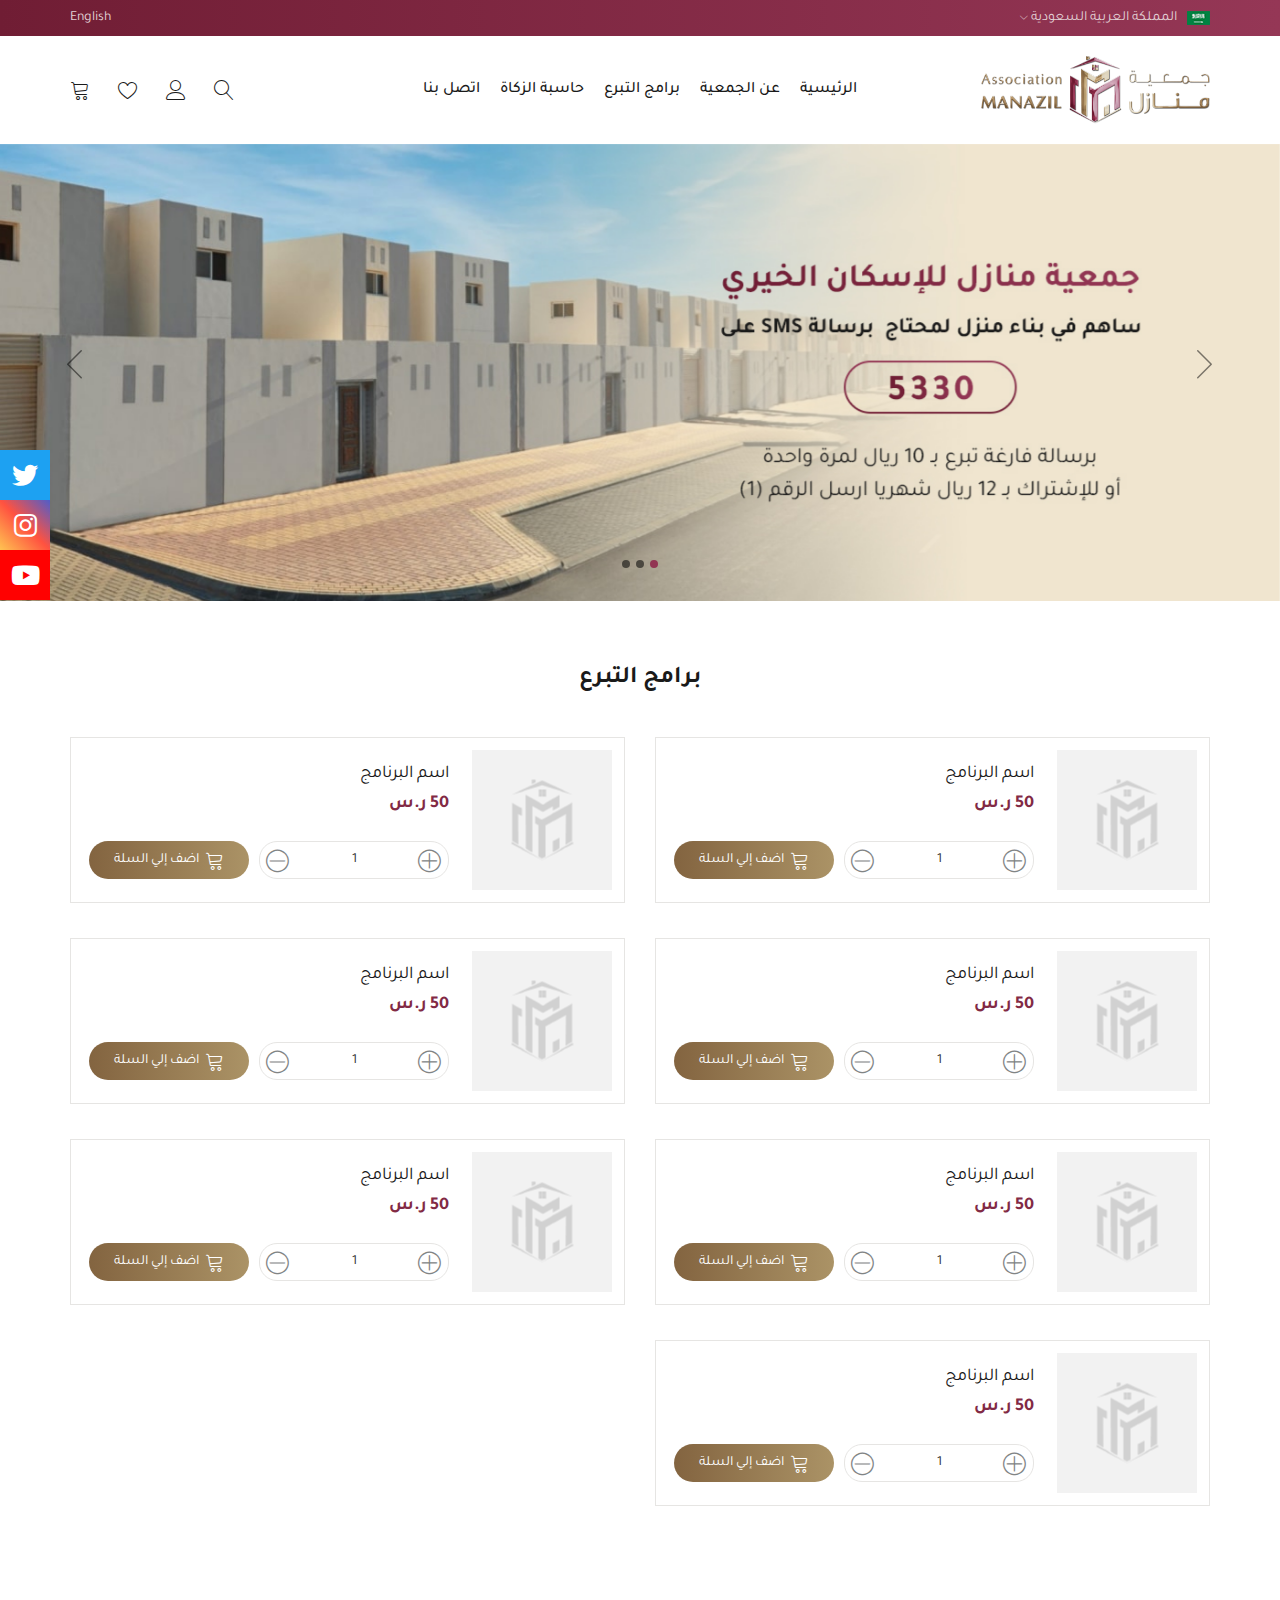
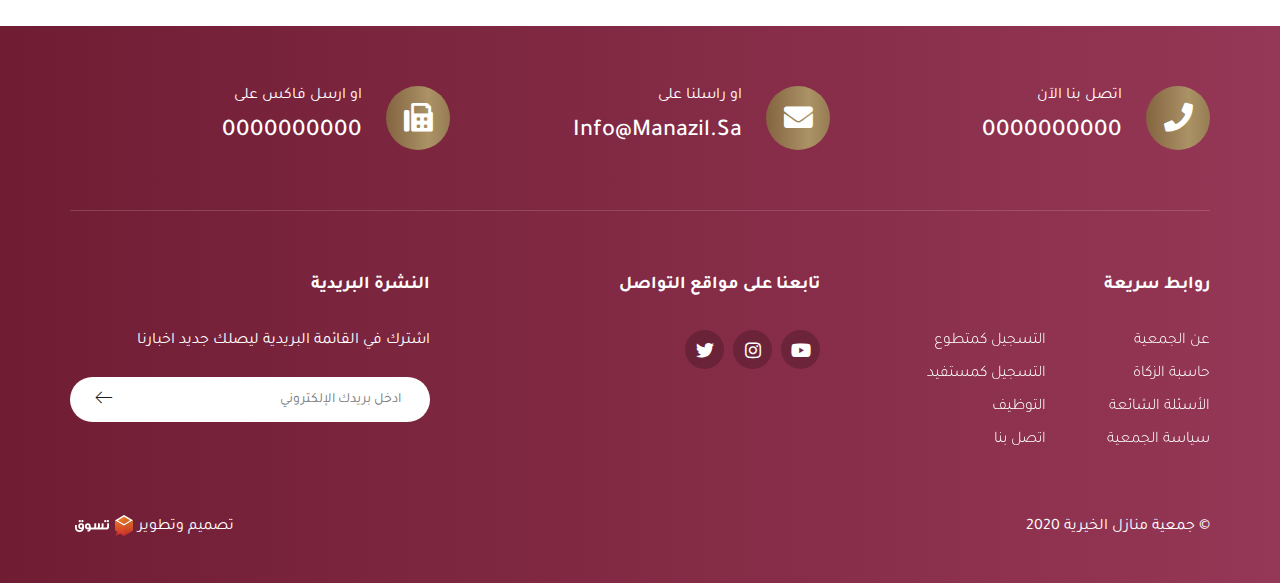
==== commit e25c50c2: "fixed" ====
--- a/index.html
+++ b/index.html
@@ -5,7 +5,7 @@
   <meta charset="UTF-8" />
   <meta name="viewport" content="width=device-width, initial-scale=1, shrink-to-fit=no, user-scalable=no" />
   <title>جمعية منازل</title>
-  <title>Manazel Association</title>
+  <!-- <title>Manazel Association</title> -->
   <link rel='shortcut icon' type='img/png' href='images/preloader.png' />
   <link rel="stylesheet" href="css/bootstrap.min.css" />
   <link rel="stylesheet" href="css/bootstrap-rtl.min.css" />
--- a/css/main.css
+++ b/css/main.css
@@ -57,6 +57,7 @@
   position: relative;
   font-family: tajwal;
   overflow: hidden;
+  text-transform: capitalize;
 }
 body::-webkit-scrollbar {
   background-color: #fff;
@@ -283,11 +284,11 @@
   font-family: "Linearicons-Free";
 }
 
-html[dir=ltr] .newsletter-button {
+html[dir=ltr] .newsletter-btn {
   left: auto;
   right: 25px;
 }
-html[dir=ltr] .newsletter-button:after {
+html[dir=ltr] .newsletter-btn:after {
   content: "";
 }
 
@@ -461,8 +462,9 @@
   position: absolute;
   width: auto;
   height: auto;
-  right: -22px;
-  top: 125%;
+  right: 50%;
+  transform: translateX(50%) translateY(10px);
+  top: 100%;
   z-index: 10;
   background-color: #fff;
   border-radius: 5px;
@@ -480,9 +482,6 @@
   -o-transition: all 0.3s ease-in-out;
   -webkit-transition: all 0.3s ease-in-out;
   transition: all 0.3s ease-in-out;
-}
-html[dir=ltr] .country .country-dropdown {
-  right: -19px;
 }
 .country .country-dropdown:before {
   content: "";
@@ -494,13 +493,11 @@
   border-style: solid;
   top: -12px;
   position: absolute;
-  right: 26px;
-}
-html[dir=ltr] .country .country-dropdown:before {
-  right: auto;
-  left: 26px;
+  right: 50%;
+  transform: translateX(50%);
 }
 .country .country-dropdown .country-anchor {
+  white-space: nowrap;
   width: 100%;
   border-bottom: 1px solid #ededed;
   padding-bottom: 8px;
@@ -520,6 +517,7 @@
 .country:hover .country-dropdown {
   visibility: visible;
   opacity: 1;
+  transform: translateX(50%) translateY(3px);
 }
 
 .lang {
@@ -582,12 +580,12 @@
   -webkit-transition: all 0.3s ease-in-out;
   transition: all 0.3s ease-in-out;
 }
-.user-anchor ltr .user-anchor {
+html[dir=ltr] .user-anchor {
   margin-left: 0;
   margin-right: 28px;
 }
 @media (max-width: 992px) {
-  .user-anchor ltr .user-anchor {
+  html[dir=ltr] .user-anchor {
     margin-right: 20px;
   }
 }
@@ -599,12 +597,12 @@
     margin-left: 0;
   }
 }
-.user-anchor:last-of-type ltr .user-anchor:last-of-type {
+html[dir=ltr] .user-anchor:last-of-type {
   margin-left: 0;
   margin-right: 0;
 }
 @media (max-width: 992px) {
-  .user-anchor:last-of-type ltr .user-anchor:last-of-type {
+  html[dir=ltr] .user-anchor:last-of-type {
     margin-left: 0;
     margin-right: 0;
   }
@@ -664,7 +662,9 @@
   .product {
     flex-direction: column;
     justify-content: center;
+    margin: auto;
     margin-top: 20px;
+    width: 75%;
   }
 }
 .product .product-img {
@@ -678,7 +678,7 @@
 }
 @media (max-width: 767px) {
   .product .product-img {
-    width: 50%;
+    width: 75%;
   }
 }
 .product .product-img::before {
@@ -846,6 +846,15 @@
   align-items: flex-end;
   flex-direction: column;
 }
+@media (max-width: 767px) {
+  .fixed-icons {
+    display: none;
+  }
+}
+html[dir=ltr] .fixed-icons {
+  right: 0;
+  left: auto;
+}
 .fixed-icons .fixed-link {
   width: 50px;
   height: 50px;
@@ -1007,14 +1016,20 @@
   display: flex;
   flex-direction: column;
   flex-wrap: wrap;
-  height: 120px;
+  height: 135px;
   width: 285px;
 }
 @media (max-width: 767px) {
   .foot-links {
     margin: auto;
     text-align: center;
-    margin-bottom: 40px;
+    margin-bottom: 25px;
+  }
+}
+@media (max-width: 767px) {
+  html[dir=ltr] .foot-links {
+    width: 100%;
+    justify-content: space-between;
   }
 }
 
@@ -1034,8 +1049,7 @@
   color: #ab9366;
   transform: translateX(-8px);
 }
-
-html[dir=ltr] .nav-foot-link:hover, html[dir=ltr] .nav-foot-link:focus {
+html[dir=ltr] .foot-link:hover, html[dir=ltr] .foot-link:focus {
   transform: translateX(8px);
 }
 
@@ -1047,6 +1061,15 @@
 }
 .foot-nav-li:nth-of-type(n+5) {
   margin-right: 60px;
+}
+html[dir=ltr] .foot-nav-li:nth-of-type(n+5) {
+  margin-left: 60px;
+  margin-right: 0;
+}
+@media (max-width: 767px) {
+  html[dir=ltr] .foot-nav-li:nth-of-type(n+5) {
+    margin-left: 0;
+  }
 }
 
 .newsletter-info {
@@ -1088,6 +1111,10 @@
   -webkit-transition: all 0.3s ease-in-out;
   transition: all 0.3s ease-in-out;
 }
+html[dir=ltr] .social-link {
+  margin-left: 0;
+  margin-right: 9px;
+}
 .social-link:hover {
   background-color: #ab9366;
   color: #fff;
@@ -1095,6 +1122,10 @@
 .social-link:last-of-type {
   margin-left: 0;
 }
+html[dir=ltr] .social-link:last-of-type {
+  margin-left: 0;
+  margin-right: 0;
+}
 
 .copytight {
   display: flex;
@@ -1102,14 +1133,14 @@
   justify-content: space-between;
   font-size: 16px;
   color: #fff;
-  margin-top: 63px;
+  margin-top: 50px;
   margin-bottom: 44px;
 }
 @media (max-width: 767px) {
   .copytight {
     flex-direction: column;
     justify-content: center;
-    margin-top: 30px;
+    margin-top: 15px;
     margin-bottom: 30px;
   }
 }
